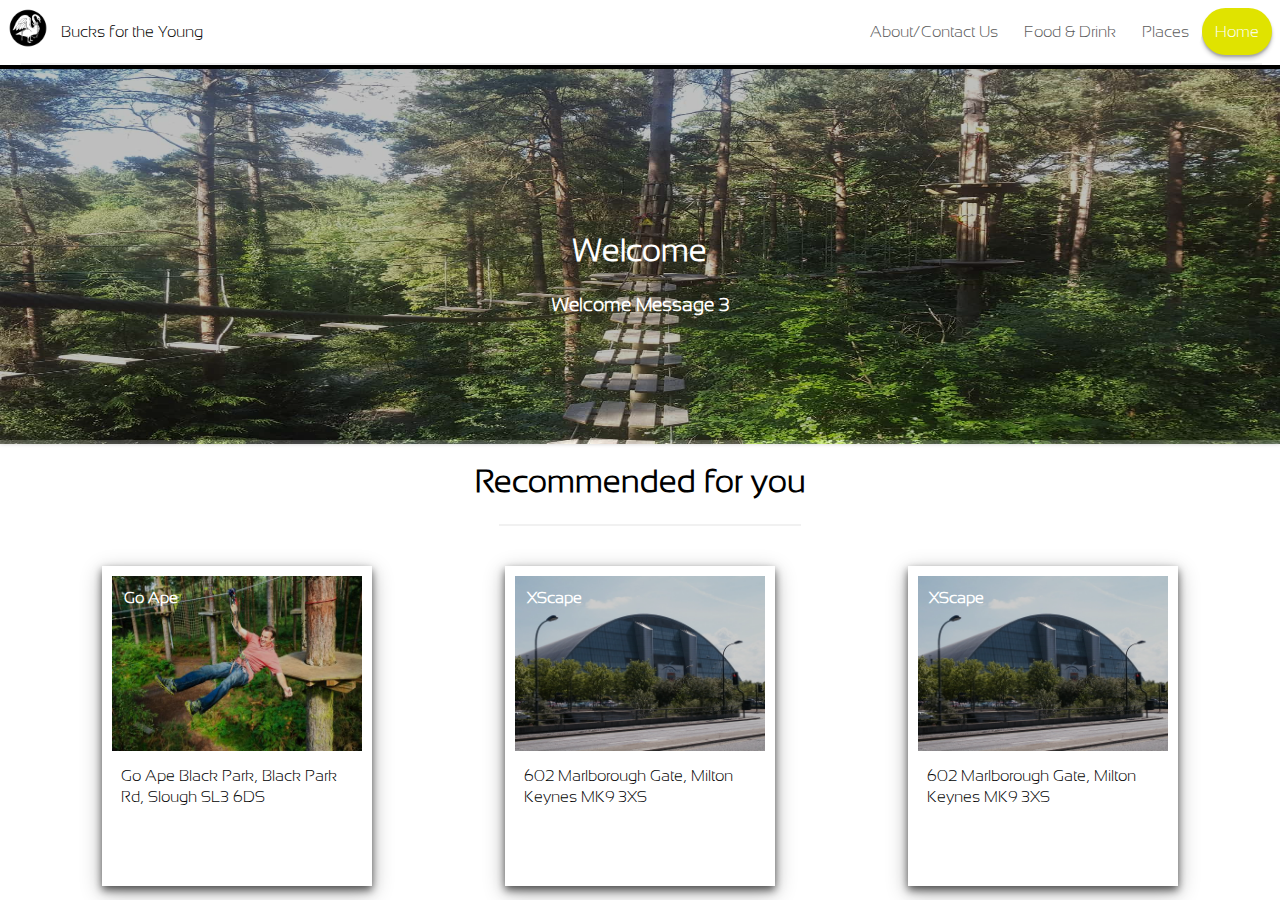
==== index.html @ cd0ecd58 "Update to Website" ====
<!doctype html>
<html>
<head>
<meta charset="utf-8" name="viewport" content="width=device-width, initial-scale=1">
<title>Bucks for the Young - Home</title>
<link rel="stylesheet" href="https://use.fontawesome.com/releases/v5.6.3/css/all.css" integrity="sha384-UHRtZLI+pbxtHCWp1t77Bi1L4ZtiqrqD80Kn4Z8NTSRyMA2Fd33n5dQ8lWUE00s/" crossorigin="anonymous"> <!--Font Awesome-->
<style>
/*Fonts*/
@font-face {
	font-family: SansationFont;
	src: url(Fonts/SansationLight.woff);
}
* {
	font-family: SansationFont;
}

/*Overlay*/
#overlay { /* Credit for Overlay: https://www.w3schools.com/howto/howto_css_overlay.asp */
	position: fixed;
	display: none;
	width: 100%;
	height: 100%;
	top: 0; 
	left: 0;
	right: 0;
	bottom: 0;
	background-color: rgba(0,0,0);
	z-index: 2; /* Specify a stack order in case you're using a different order for other elements */
}
#overlay-text{
	position: absolute;
	top: 50%;
	left: 50%;
	font-size: 50px;
	color: white;
	transform: translate(-50%,-50%);
	-ms-transform: translate(-50%,-50%);
}

/*Global Elements*/
#r-colour {
}
.stretch {
	margin: -8px;
}
hr.line {
	display: block;
    border: 1px solid #f1f1f1;
    margin-bottom: 4px;
	margin-right: 10px;
	margin-left: 10px;
}
.centered {
	position: relative;
	left: 50%;
	transform: translate(-50%);
}

/*Navigation Bar*/
.active {
	float: right;
	display: block;
	box-shadow: 0 4px 4px 0 rgba(0, 0, 0, 0.2), 0 2px 2px 0 rgba(0, 0, 0, 0.19);
	transition: 0s;
	color: white;
	text-decoration: none;
    padding: 13px;
	border-radius: 500px;
}
li.nav {
	display: block;
	float: right;
}
a.nav {
	float: right;
	display: block;
	color: #5B5B5B;
	text-decoration: none;
    padding: 13px;
	border-radius: 500px;
	background-color: white;
	transition: 0.2s;
}
li a.nav:hover {
	background-color: #EFEFEF;
	color: black;
	box-shadow: 0 4px 4px 0 rgba(0, 0, 0, 0.2), 0 2px 2px 0 rgba(0, 0, 0, 0.19);
}
a.account {
	float: right;
	text-decoration: none;
	padding: 13px;
	color: #5B5B5B;
}

/*Big Image*/
.container {
	position: relative;
	text-align: center;
}

/*Boxes for Locations*/
div.location {
	box-shadow: 0 4px 8px 0 rgba(0, 0, 0, 0.6), 0 6px 20px 0 rgba(0, 0, 0, 0.3);
	text-align: left;
	padding: 10px;
	width: 250px;
	height: 300px;
	transition: 0.15s;
}
div.location:hover {
	box-shadow: 0 4px 14px 0 rgba(0, 0, 0, 0.85), 0 6px 25px 0 rgba(0, 0, 0, 0.3);
}
img.
</style>
</head>

<body onload="return ran_col()">
<script type="text/javascript">
            function ran_col() {
                var color = '#';
                var letters = ['ff598f','fd8a5e','e0e300','01dddd'];
                color += letters[Math.floor(Math.random() * letters.length)];
                document.getElementById('r-colour').style.background = color;
            }
</script>

<!--Navigation Bar-->
<div><img src="Assets/Logo.png" style="height: 40px; float: left"><a style="padding: 13px; float: left">Bucks for the Young</a><a href="/"/></div>
<div style="height: 65px">
	<li class="nav"><a class="active" href="/" id="r-colour">Home</a></li>
	<li class="nav"><a class="nav" href="/Places/">Places</a></li>
	<li class="nav"><a class="nav" href="/Food+Drink/">Food & Drink</a></li>
	<li class="nav"><a class="nav" href="/About+Contact-Us/">About/Contact Us</a></li>
	<hr class="line" style="float: right; width: 98%">
</div>

<!--Big Image-->
<div class="container stretch" style="padding-bottom: 40px; height: 375px">
	<div style="background-color: black; width: 100%; height: 375px; box-shadow: 0 4px 4px 0 rgba(0, 0, 0, 0.2), 0 2px 2px 0 rgba(0, 0, 0, 0.19)"/>
	<img src="Assets/Go Ape/1.jpg" style="width: 100%; height: 375px; opacity: .75">
	<div class="centered" style="position: absolute; color: white; top: 50%; transform: translate(-50%,-50%)">
		<h1>Welcome</h1>
		<div id="quote"></div>
	  <script> //Script Credit: https://stackoverflow.com/a/17632657
    (function() {
      var quotes = [
        {
          text: "Welcome Message 1",
		  img: "",
        },
        {
          text: "Welcome Message 2",
		  img: "",
        },
		{
          text: "Welcome Message 3",
		  img: "",
        },
		{
          text: "Welcome Message 4",
		  img: "",
        },
		{
          text: "Welcome Message 5",
		  img: "",
        }
      ];
      var quote = quotes[Math.floor(Math.random() * quotes.length)];
      document.getElementById("quote").innerHTML =
        '<h3>' + quote.text + '</h3>';
    })();
  </script>
	</div>
</div>

<!--Locations To Visit-->
<div>
	<h1 style="text-align: center">Recommended for you</h1>
	<hr class="line" style="margin-bottom: 40px; width: 300px; position: relative; left: 50%; transform: translate(-50%);">
	
	<!--Boxes-->
	
	<li class="nav"><div id="suggested1" class="location" style="position: absolute; left: 8%">
		<script> //Script Credit: https://stackoverflow.com/a/17632657
    (function() {
      var suggested1 = [
        {
		  name: "Aqua Parcs",
		  img: "Aqua Parcs/1.jpg",
          location: "V10 Brickhill St, Milton Keynes MK15 9HQ",
		  page: "Places/Aqua Parcs",
        },
        {
		  name: "Eden Center",
          img: "Eden Center/1.jpg",
          location: "Oxford Rd, High Wycombe HP11 2DQ",
		  page: "Places/Eden Center",
        },
		{
		  name: "Go Ape",
          img: "Go Ape/3.jpg",
          location: "Go Ape Black Park, Black Park Rd, Slough SL3 6DS",
		  page: "Places/Go Ape",
        },
		{
		  name: "Rush",
          img: "Rush/1.jpg",
          location: "Lexmark House, Cressex Business Park, Coronation Rd, High Wycombe HP12 3TZ",
		  page: "Places/Rush",
        },
		{
		  name: "XScape",
          img: "XScape/1.jpg",
          location: "602 Marlborough Gate, Milton Keynes MK9 3XS",
		  page: "Places/XScape",
        }
      ];
      var suggested1 = suggested1[Math.floor(Math.random() * suggested1.length)];
      document.getElementById("suggested1").innerHTML =
		'<div style="width: 250px; height: 175px; background-color: black"/>' +  //Black box behined image to darken it
		'<img src="Assets/' + suggested1.img + '" alt="Place" style="width: 250px; height: 175px; opacity: .8">' +  //Image Shown
		'<h4 style="position: absolute; top: 0%; left: 8%; color: white">' + suggested1.name + '</h4>' +  //Name of place
		'<div style="padding: 9px">' +  //Open DIV for Information underneath
		'<i class="fas fa-map-marker-alt"></i> <a>' + suggested1.location + '</a>' +  //Location
		'</div>' +  //Close DIV
		'<a href="' + suggested1.page + '" style="position: absolute; top: 0%; left: 0%; display: block; height: 100%; width: 100%"></a>';  //Make it Clickable
    })();
		</script>
	</div></li>
	
	
	<li class="nav"><div class="location" id="suggested2" style="position: absolute; left: 50%; transform: translate(-50%)">
		<script> //Script Credit: https://stackoverflow.com/a/17632657
    (function() {
      var suggested2 = [
        {
		  name: "Aqua Parcs",
		  img: "Aqua Parcs/1.jpg",
          location: "V10 Brickhill St, Milton Keynes MK15 9HQ",
		  page: "Places/Aqua Parcs",
        },
        {
		  name: "Eden Center",
          img: "Eden Center/1.jpg",
          location: "Oxford Rd, High Wycombe HP11 2DQ",
		  page: "Places/Eden Center",
        },
		{
		  name: "Go Ape",
          img: "Go Ape/3.jpg",
          location: "Go Ape Black Park, Black Park Rd, Slough SL3 6DS",
		  page: "Places/Go Ape",
        },
		{
		  name: "Rush",
          img: "Rush/1.jpg",
          location: "Lexmark House, Cressex Business Park, Coronation Rd, High Wycombe HP12 3TZ",
		  page: "Places/Rush",
        },
		{
		  name: "XScape",
          img: "XScape/1.jpg",
          location: "602 Marlborough Gate, Milton Keynes MK9 3XS",
		  page: "Places/XScape",
        }
      ];
      var suggested2 = suggested2[Math.floor(Math.random() * suggested2.length)];
      document.getElementById("suggested2").innerHTML =
		'<div style="width: 250px; height: 175px; background-color: black"/>' +  //Black box behined image to darken it
		'<img src="Assets/' + suggested2.img + '" alt="Place" style="width: 250px; height: 175px; opacity: .8">' +  //Image Shown
		'<h4 style="position: absolute; top: 0%; left: 8%; color: white">' + suggested2.name + '</h4>' +  //Name of place
		'<div style="padding: 9px">' +  //Open DIV for Information underneath
		'<i class="fas fa-map-marker-alt"></i> <a>' + suggested2.location + '</a>' +  //Location
		'</div>' +  //Close DIV
		'<a href="' + suggested2.page + '" style="position: absolute; top: 0%; left: 0%; display: block; height: 100%; width: 100%"></a>';  //Make it Clickable
    })();
		</script>
	</div></li>
	
	
	<li class="nav"><div id="suggested3" class="location" style="position: absolute; right: 8%">
		<script> //Script Credit: https://stackoverflow.com/a/17632657
    (function() {
      var suggested3 = [
        {
		  name: "Aqua Parcs",
		  img: "Aqua Parcs/1.jpg",
          location: "V10 Brickhill St, Milton Keynes MK15 9HQ",
		  page: "Places/Aqua Parcs",
        },
        {
		  name: "Eden Center",
          img: "Eden Center/1.jpg",
          location: "Oxford Rd, High Wycombe HP11 2DQ",
		  page: "Places/Eden Center",
        },
		{
		  name: "Go Ape",
          img: "Go Ape/3.jpg",
          location: "Go Ape Black Park, Black Park Rd, Slough SL3 6DS",
		  page: "Places/Go Ape",
        },
		{
		  name: "Rush",
          img: "Rush/1.jpg",
          location: "Lexmark House, Cressex Business Park, Coronation Rd, High Wycombe HP12 3TZ",
		  page: "Places/Rush",
        },
		{
		  name: "XScape",
          img: "XScape/1.jpg",
          location: "602 Marlborough Gate, Milton Keynes MK9 3XS",
		  page: "Places/XScape",
        }
      ];
      var suggested3 = suggested3[Math.floor(Math.random() * suggested3.length)];
      document.getElementById("suggested3").innerHTML =
		'<div style="width: 250px; height: 175px; background-color: black"/>' +  //Black box behined image to darken it
		'<img src="Assets/' + suggested3.img + '" alt="Place" style="width: 250px; height: 175px; opacity: .8">' +  //Image Shown
		'<h4 style="position: absolute; top: 0%; left: 8%; color: white">' + suggested3.name + '</h4>' +  //Name of place
		'<div style="padding: 9px">' +  //Open DIV for Information underneath
		'<i class="fas fa-map-marker-alt"></i> <a>' + suggested3.location + '</a>' +  //Location
		'</div>' +  //Close DIV
		'<a href="' + suggested3.page + '" style="position: absolute; top: 0%; left: 0%; display: block; height: 100%; width: 100%"></a>';  //Make it Clickable
    })();
		</script>
	</div></li>
</div>
</body>
</html>
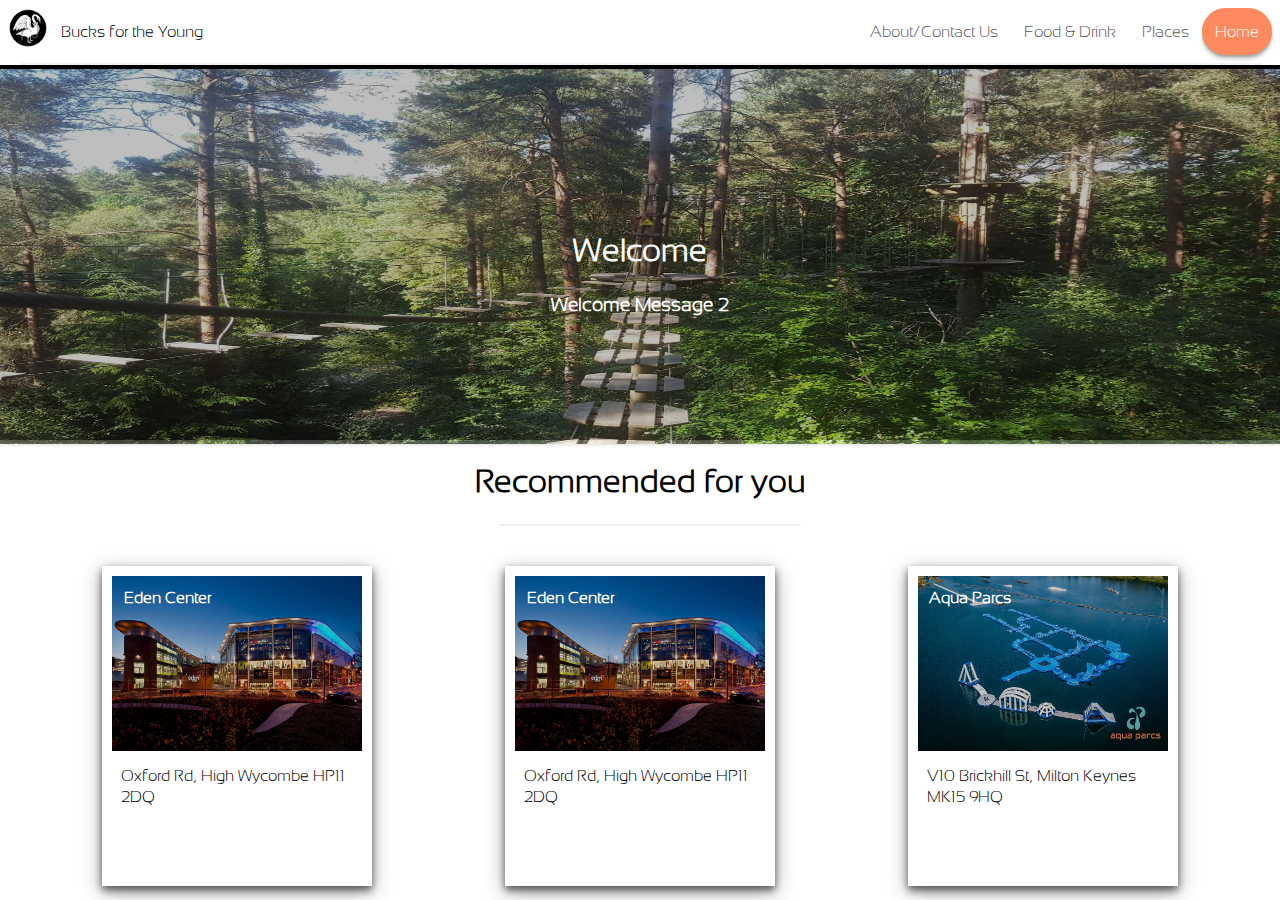
==== commit 7055dce8: "Update" ====
--- a/index.html
+++ b/index.html
@@ -115,13 +115,16 @@
 </style>
 </head>
 
-<body onload="return ran_col()">
+<body onload="return random_colour()">
 <script type="text/javascript">
-            function ran_col() {
+            function random_colour() {
                 var color = '#';
                 var letters = ['ff598f','fd8a5e','e0e300','01dddd'];
                 color += letters[Math.floor(Math.random() * letters.length)];
                 document.getElementById('r-colour').style.background = color;
+				document.getElementById('r-colour2').style.color = color;
+				document.getElementById('r-colour3').style.color = color;
+				document.getElementById('r-colour4').style.color = color;
             }
 </script>
 
@@ -222,7 +225,7 @@
 		'<img src="Assets/' + suggested1.img + '" alt="Place" style="width: 250px; height: 175px; opacity: .8">' +  //Image Shown
 		'<h4 style="position: absolute; top: 0%; left: 8%; color: white">' + suggested1.name + '</h4>' +  //Name of place
 		'<div style="padding: 9px">' +  //Open DIV for Information underneath
-		'<i class="fas fa-map-marker-alt"></i> <a>' + suggested1.location + '</a>' +  //Location
+		'<i class="fas fa-map-marker-alt" id="r-colour2"></i> <a>' + suggested1.location + '</a>' +  //Location
 		'</div>' +  //Close DIV
 		'<a href="' + suggested1.page + '" style="position: absolute; top: 0%; left: 0%; display: block; height: 100%; width: 100%"></a>';  //Make it Clickable
     })();
@@ -271,7 +274,7 @@
 		'<img src="Assets/' + suggested2.img + '" alt="Place" style="width: 250px; height: 175px; opacity: .8">' +  //Image Shown
 		'<h4 style="position: absolute; top: 0%; left: 8%; color: white">' + suggested2.name + '</h4>' +  //Name of place
 		'<div style="padding: 9px">' +  //Open DIV for Information underneath
-		'<i class="fas fa-map-marker-alt"></i> <a>' + suggested2.location + '</a>' +  //Location
+		'<i class="fas fa-map-marker-alt" id="r-colour3"></i> <a>' + suggested2.location + '</a>' +  //Location
 		'</div>' +  //Close DIV
 		'<a href="' + suggested2.page + '" style="position: absolute; top: 0%; left: 0%; display: block; height: 100%; width: 100%"></a>';  //Make it Clickable
     })();
@@ -320,7 +323,7 @@
 		'<img src="Assets/' + suggested3.img + '" alt="Place" style="width: 250px; height: 175px; opacity: .8">' +  //Image Shown
 		'<h4 style="position: absolute; top: 0%; left: 8%; color: white">' + suggested3.name + '</h4>' +  //Name of place
 		'<div style="padding: 9px">' +  //Open DIV for Information underneath
-		'<i class="fas fa-map-marker-alt"></i> <a>' + suggested3.location + '</a>' +  //Location
+		'<i class="fas fa-map-marker-alt" id="r-colour4"></i> <a>' + suggested3.location + '</a>' +  //Location
 		'</div>' +  //Close DIV
 		'<a href="' + suggested3.page + '" style="position: absolute; top: 0%; left: 0%; display: block; height: 100%; width: 100%"></a>';  //Make it Clickable
     })();
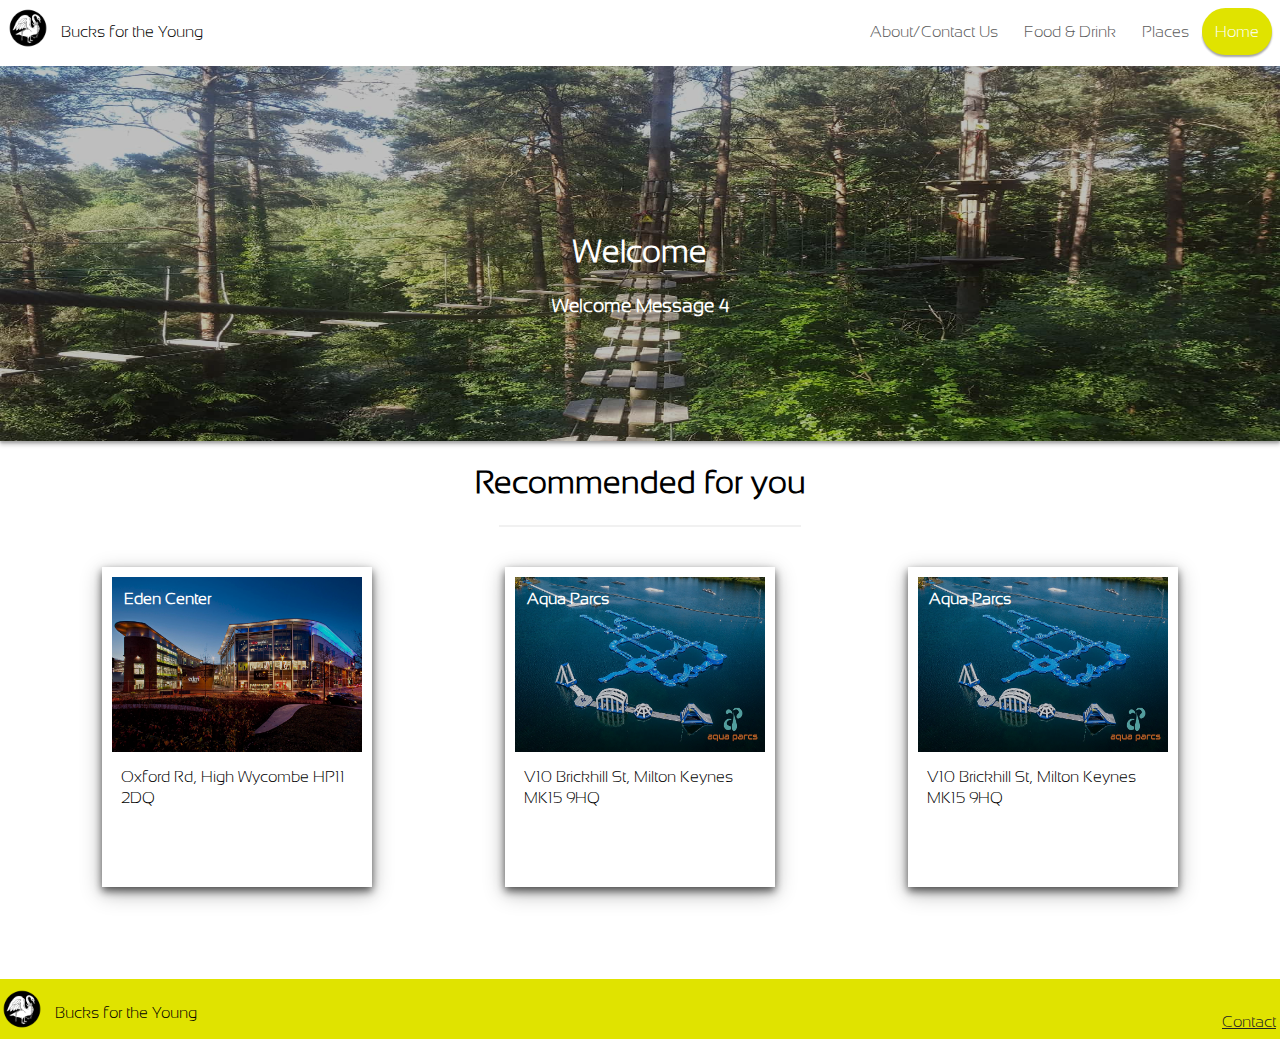
==== commit 9c3371b5: "Add files via upload" ====
--- a/index.html
+++ b/index.html
@@ -4,176 +4,29 @@
 <meta charset="utf-8" name="viewport" content="width=device-width, initial-scale=1">
 <title>Bucks for the Young - Home</title>
 <link rel="stylesheet" href="https://use.fontawesome.com/releases/v5.6.3/css/all.css" integrity="sha384-UHRtZLI+pbxtHCWp1t77Bi1L4ZtiqrqD80Kn4Z8NTSRyMA2Fd33n5dQ8lWUE00s/" crossorigin="anonymous"> <!--Font Awesome-->
-<style>
-/*Fonts*/
-@font-face {
-	font-family: SansationFont;
-	src: url(Fonts/SansationLight.woff);
-}
-* {
-	font-family: SansationFont;
-}
-
-/*Overlay*/
-#overlay { /* Credit for Overlay: https://www.w3schools.com/howto/howto_css_overlay.asp */
-	position: fixed;
-	display: none;
-	width: 100%;
-	height: 100%;
-	top: 0; 
-	left: 0;
-	right: 0;
-	bottom: 0;
-	background-color: rgba(0,0,0);
-	z-index: 2; /* Specify a stack order in case you're using a different order for other elements */
-}
-#overlay-text{
-	position: absolute;
-	top: 50%;
-	left: 50%;
-	font-size: 50px;
-	color: white;
-	transform: translate(-50%,-50%);
-	-ms-transform: translate(-50%,-50%);
-}
-
-/*Global Elements*/
-#r-colour {
-}
-.stretch {
-	margin: -8px;
-}
-hr.line {
-	display: block;
-    border: 1px solid #f1f1f1;
-    margin-bottom: 4px;
-	margin-right: 10px;
-	margin-left: 10px;
-}
-.centered {
-	position: relative;
-	left: 50%;
-	transform: translate(-50%);
-}
-
-/*Navigation Bar*/
-.active {
-	float: right;
-	display: block;
-	box-shadow: 0 4px 4px 0 rgba(0, 0, 0, 0.2), 0 2px 2px 0 rgba(0, 0, 0, 0.19);
-	transition: 0s;
-	color: white;
-	text-decoration: none;
-    padding: 13px;
-	border-radius: 500px;
-}
-li.nav {
-	display: block;
-	float: right;
-}
-a.nav {
-	float: right;
-	display: block;
-	color: #5B5B5B;
-	text-decoration: none;
-    padding: 13px;
-	border-radius: 500px;
-	background-color: white;
-	transition: 0.2s;
-}
-li a.nav:hover {
-	background-color: #EFEFEF;
-	color: black;
-	box-shadow: 0 4px 4px 0 rgba(0, 0, 0, 0.2), 0 2px 2px 0 rgba(0, 0, 0, 0.19);
-}
-a.account {
-	float: right;
-	text-decoration: none;
-	padding: 13px;
-	color: #5B5B5B;
-}
-
-/*Big Image*/
-.container {
-	position: relative;
-	text-align: center;
-}
-
-/*Boxes for Locations*/
-div.location {
-	box-shadow: 0 4px 8px 0 rgba(0, 0, 0, 0.6), 0 6px 20px 0 rgba(0, 0, 0, 0.3);
-	text-align: left;
-	padding: 10px;
-	width: 250px;
-	height: 300px;
-	transition: 0.15s;
-}
-div.location:hover {
-	box-shadow: 0 4px 14px 0 rgba(0, 0, 0, 0.85), 0 6px 25px 0 rgba(0, 0, 0, 0.3);
-}
-img.
-</style>
+<link rel="stylesheet" type="text/css" href="/styles.css">
 </head>
 
 <body onload="return random_colour()">
-<script type="text/javascript">
-            function random_colour() {
-                var color = '#';
-                var letters = ['ff598f','fd8a5e','e0e300','01dddd'];
-                color += letters[Math.floor(Math.random() * letters.length)];
-                document.getElementById('r-colour').style.background = color;
-				document.getElementById('r-colour2').style.color = color;
-				document.getElementById('r-colour3').style.color = color;
-				document.getElementById('r-colour4').style.color = color;
-            }
-</script>
+<script type="text/javascript" src="/r-colour.js"></script>
 
 <!--Navigation Bar-->
+<div class="stretch nav">
 <div><img src="Assets/Logo.png" style="height: 40px; float: left"><a style="padding: 13px; float: left">Bucks for the Young</a><a href="/"/></div>
-<div style="height: 65px">
 	<li class="nav"><a class="active" href="/" id="r-colour">Home</a></li>
 	<li class="nav"><a class="nav" href="/Places/">Places</a></li>
 	<li class="nav"><a class="nav" href="/Food+Drink/">Food & Drink</a></li>
 	<li class="nav"><a class="nav" href="/About+Contact-Us/">About/Contact Us</a></li>
-	<hr class="line" style="float: right; width: 98%">
 </div>
 
 <!--Big Image-->
 <div class="container stretch" style="padding-bottom: 40px; height: 375px">
-	<div style="background-color: black; width: 100%; height: 375px; box-shadow: 0 4px 4px 0 rgba(0, 0, 0, 0.2), 0 2px 2px 0 rgba(0, 0, 0, 0.19)"/>
+	<div style="background-color: black; width: 100%; height: 375px; box-shadow: 0 4px 4px 0 rgba(0, 0, 0, 0.2), 0 2px 2px 0 rgba(0, 0, 0, 0.2); box-shadow: 0 4px 4px 0 rgba(0, 0, 0, 0.2), 0 2px 2px 0 rgba(0, 0, 0, 0.2)"/>
 	<img src="Assets/Go Ape/1.jpg" style="width: 100%; height: 375px; opacity: .75">
 	<div class="centered" style="position: absolute; color: white; top: 50%; transform: translate(-50%,-50%)">
 		<h1>Welcome</h1>
 		<div id="quote"></div>
-	  <script> //Script Credit: https://stackoverflow.com/a/17632657
-    (function() {
-      var quotes = [
-        {
-          text: "Welcome Message 1",
-		  img: "",
-        },
-        {
-          text: "Welcome Message 2",
-		  img: "",
-        },
-		{
-          text: "Welcome Message 3",
-		  img: "",
-        },
-		{
-          text: "Welcome Message 4",
-		  img: "",
-        },
-		{
-          text: "Welcome Message 5",
-		  img: "",
-        }
-      ];
-      var quote = quotes[Math.floor(Math.random() * quotes.length)];
-      document.getElementById("quote").innerHTML =
-        '<h3>' + quote.text + '</h3>';
-    })();
-  </script>
+	  <script src="/welcome.js"></script>
 	</div>
 </div>
 
@@ -183,152 +36,24 @@
 	<hr class="line" style="margin-bottom: 40px; width: 300px; position: relative; left: 50%; transform: translate(-50%);">
 	
 	<!--Boxes-->
-	
 	<li class="nav"><div id="suggested1" class="location" style="position: absolute; left: 8%">
-		<script> //Script Credit: https://stackoverflow.com/a/17632657
-    (function() {
-      var suggested1 = [
-        {
-		  name: "Aqua Parcs",
-		  img: "Aqua Parcs/1.jpg",
-          location: "V10 Brickhill St, Milton Keynes MK15 9HQ",
-		  page: "Places/Aqua Parcs",
-        },
-        {
-		  name: "Eden Center",
-          img: "Eden Center/1.jpg",
-          location: "Oxford Rd, High Wycombe HP11 2DQ",
-		  page: "Places/Eden Center",
-        },
-		{
-		  name: "Go Ape",
-          img: "Go Ape/3.jpg",
-          location: "Go Ape Black Park, Black Park Rd, Slough SL3 6DS",
-		  page: "Places/Go Ape",
-        },
-		{
-		  name: "Rush",
-          img: "Rush/1.jpg",
-          location: "Lexmark House, Cressex Business Park, Coronation Rd, High Wycombe HP12 3TZ",
-		  page: "Places/Rush",
-        },
-		{
-		  name: "XScape",
-          img: "XScape/1.jpg",
-          location: "602 Marlborough Gate, Milton Keynes MK9 3XS",
-		  page: "Places/XScape",
-        }
-      ];
-      var suggested1 = suggested1[Math.floor(Math.random() * suggested1.length)];
-      document.getElementById("suggested1").innerHTML =
-		'<div style="width: 250px; height: 175px; background-color: black"/>' +  //Black box behined image to darken it
-		'<img src="Assets/' + suggested1.img + '" alt="Place" style="width: 250px; height: 175px; opacity: .8">' +  //Image Shown
-		'<h4 style="position: absolute; top: 0%; left: 8%; color: white">' + suggested1.name + '</h4>' +  //Name of place
-		'<div style="padding: 9px">' +  //Open DIV for Information underneath
-		'<i class="fas fa-map-marker-alt" id="r-colour2"></i> <a>' + suggested1.location + '</a>' +  //Location
-		'</div>' +  //Close DIV
-		'<a href="' + suggested1.page + '" style="position: absolute; top: 0%; left: 0%; display: block; height: 100%; width: 100%"></a>';  //Make it Clickable
-    })();
-		</script>
+		<script src="/suggested1.js"></script>
 	</div></li>
 	
 	
 	<li class="nav"><div class="location" id="suggested2" style="position: absolute; left: 50%; transform: translate(-50%)">
-		<script> //Script Credit: https://stackoverflow.com/a/17632657
-    (function() {
-      var suggested2 = [
-        {
-		  name: "Aqua Parcs",
-		  img: "Aqua Parcs/1.jpg",
-          location: "V10 Brickhill St, Milton Keynes MK15 9HQ",
-		  page: "Places/Aqua Parcs",
-        },
-        {
-		  name: "Eden Center",
-          img: "Eden Center/1.jpg",
-          location: "Oxford Rd, High Wycombe HP11 2DQ",
-		  page: "Places/Eden Center",
-        },
-		{
-		  name: "Go Ape",
-          img: "Go Ape/3.jpg",
-          location: "Go Ape Black Park, Black Park Rd, Slough SL3 6DS",
-		  page: "Places/Go Ape",
-        },
-		{
-		  name: "Rush",
-          img: "Rush/1.jpg",
-          location: "Lexmark House, Cressex Business Park, Coronation Rd, High Wycombe HP12 3TZ",
-		  page: "Places/Rush",
-        },
-		{
-		  name: "XScape",
-          img: "XScape/1.jpg",
-          location: "602 Marlborough Gate, Milton Keynes MK9 3XS",
-		  page: "Places/XScape",
-        }
-      ];
-      var suggested2 = suggested2[Math.floor(Math.random() * suggested2.length)];
-      document.getElementById("suggested2").innerHTML =
-		'<div style="width: 250px; height: 175px; background-color: black"/>' +  //Black box behined image to darken it
-		'<img src="Assets/' + suggested2.img + '" alt="Place" style="width: 250px; height: 175px; opacity: .8">' +  //Image Shown
-		'<h4 style="position: absolute; top: 0%; left: 8%; color: white">' + suggested2.name + '</h4>' +  //Name of place
-		'<div style="padding: 9px">' +  //Open DIV for Information underneath
-		'<i class="fas fa-map-marker-alt" id="r-colour3"></i> <a>' + suggested2.location + '</a>' +  //Location
-		'</div>' +  //Close DIV
-		'<a href="' + suggested2.page + '" style="position: absolute; top: 0%; left: 0%; display: block; height: 100%; width: 100%"></a>';  //Make it Clickable
-    })();
-		</script>
+		<script src="/suggested2.js"></script>
 	</div></li>
 	
 	
 	<li class="nav"><div id="suggested3" class="location" style="position: absolute; right: 8%">
-		<script> //Script Credit: https://stackoverflow.com/a/17632657
-    (function() {
-      var suggested3 = [
-        {
-		  name: "Aqua Parcs",
-		  img: "Aqua Parcs/1.jpg",
-          location: "V10 Brickhill St, Milton Keynes MK15 9HQ",
-		  page: "Places/Aqua Parcs",
-        },
-        {
-		  name: "Eden Center",
-          img: "Eden Center/1.jpg",
-          location: "Oxford Rd, High Wycombe HP11 2DQ",
-		  page: "Places/Eden Center",
-        },
-		{
-		  name: "Go Ape",
-          img: "Go Ape/3.jpg",
-          location: "Go Ape Black Park, Black Park Rd, Slough SL3 6DS",
-		  page: "Places/Go Ape",
-        },
-		{
-		  name: "Rush",
-          img: "Rush/1.jpg",
-          location: "Lexmark House, Cressex Business Park, Coronation Rd, High Wycombe HP12 3TZ",
-		  page: "Places/Rush",
-        },
-		{
-		  name: "XScape",
-          img: "XScape/1.jpg",
-          location: "602 Marlborough Gate, Milton Keynes MK9 3XS",
-		  page: "Places/XScape",
-        }
-      ];
-      var suggested3 = suggested3[Math.floor(Math.random() * suggested3.length)];
-      document.getElementById("suggested3").innerHTML =
-		'<div style="width: 250px; height: 175px; background-color: black"/>' +  //Black box behined image to darken it
-		'<img src="Assets/' + suggested3.img + '" alt="Place" style="width: 250px; height: 175px; opacity: .8">' +  //Image Shown
-		'<h4 style="position: absolute; top: 0%; left: 8%; color: white">' + suggested3.name + '</h4>' +  //Name of place
-		'<div style="padding: 9px">' +  //Open DIV for Information underneath
-		'<i class="fas fa-map-marker-alt" id="r-colour4"></i> <a>' + suggested3.location + '</a>' +  //Location
-		'</div>' +  //Close DIV
-		'<a href="' + suggested3.page + '" style="position: absolute; top: 0%; left: 0%; display: block; height: 100%; width: 100%"></a>';  //Make it Clickable
-    })();
-		</script>
+		<script src="/suggested3.js"></script>
 	</div></li>
 </div>
+
+<div class="stretch footer" id="r-colour1">
+	<div style="padding: 10px"><img src="Assets/Logo.png" style="height: 40px; float: left"><a style="padding: 13px; float: left">Bucks for the Young</a><a href="/"/></div>
+	<a href="AboutUs/" style="float: right; color: #232323; padding: 12px">Contact</a>
+</div>
 </body>
-</html>
+</html>--- a/styles.css
+++ b/styles.css
@@ -0,0 +1,94 @@
+/*Fonts*/
+@font-face {
+	font-family: SansationFont;
+	src: url(/Fonts/SansationLight.woff);
+}
+* {
+	font-family: SansationFont;
+}
+
+/*Global Elements*/
+#r-colour {
+}
+.stretch {
+	margin: -8px;
+}
+hr.line {
+	display: block;
+    border: 1px solid #f1f1f1;
+    margin-bottom: 4px;
+	margin-right: 10px;
+	margin-left: 10px;
+}
+.centered {
+	position: relative;
+	left: 50%;
+	transform: translate(-50%);
+}
+.footer {
+	margin-top: 10px;
+	position: relative;
+	top: 110%;
+	height: 60px;
+}
+
+/*Navigation Bar*/
+.active {
+	float: right;
+	display: block;
+	box-shadow: 0 2px 2px 0 rgba(0, 0, 0, 0.2), 0 2px 2px 0 rgba(0, 0, 0, 0.19);
+	transition: 0s;
+	color: white;
+	text-decoration: none;
+    padding: 13px;
+	border-radius: 500px;
+}
+li.nav {
+	display: block;
+	float: right;
+}
+a.nav {
+	float: right;
+	display: block;
+	color: #5B5B5B;
+	text-decoration: none;
+    padding: 13px;
+	border-radius: 500px;
+	background-color: white;
+	transition: 0.2s;
+}
+li a.nav:hover {
+	background-color: #EFEFEF;
+	color: black;
+
+}
+a.account {
+	float: right;
+	text-decoration: none;
+	padding: 13px;
+	color: #5B5B5B;
+}
+div.nav {
+	height: 50px;
+	padding: 8px;
+	margin-bottom: 8px
+}
+
+/*Big Image*/
+.container {
+	position: relative;
+	text-align: center;
+}
+
+/*Boxes for Locations*/
+div.location {
+	box-shadow: 0 4px 8px 0 rgba(0, 0, 0, 0.6), 0 6px 20px 0 rgba(0, 0, 0, 0.3);
+	text-align: left;
+	padding: 10px;
+	width: 250px;
+	height: 300px;
+	transition: 0.15s;
+}
+div.location:hover {
+	box-shadow: 0 4px 14px 0 rgba(0, 0, 0, 0.85), 0 6px 25px 0 rgba(0, 0, 0, 0.3);
+}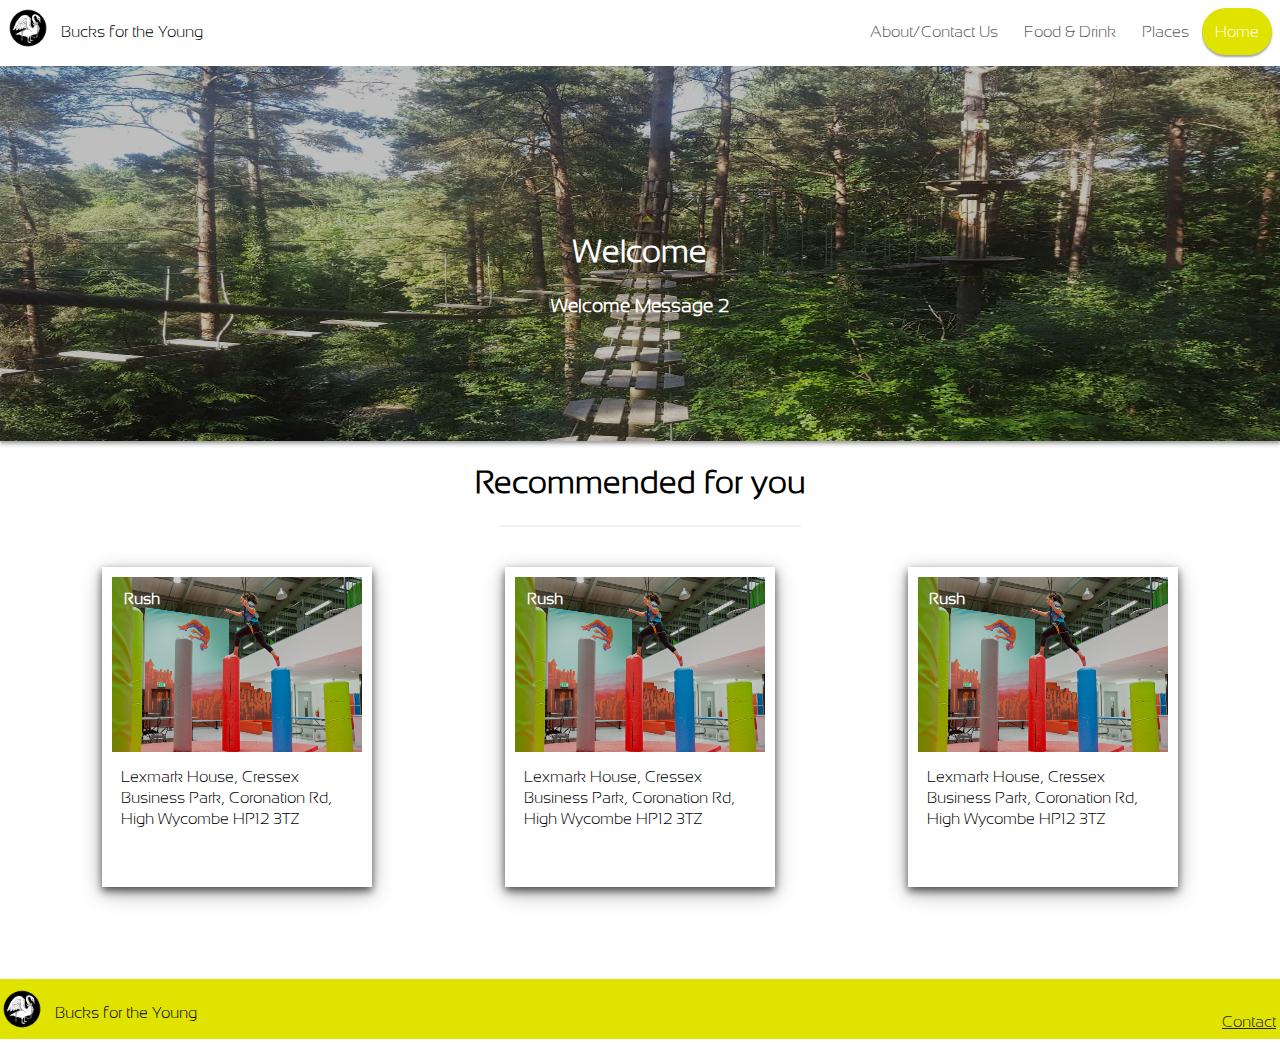
==== commit ff74e366: "Add files via upload" ====
--- a/index.html
+++ b/index.html
@@ -20,8 +20,8 @@
 </div>
 
 <!--Big Image-->
-<div class="container stretch" style="padding-bottom: 40px; height: 375px">
-	<div style="background-color: black; width: 100%; height: 375px; box-shadow: 0 4px 4px 0 rgba(0, 0, 0, 0.2), 0 2px 2px 0 rgba(0, 0, 0, 0.2); box-shadow: 0 4px 4px 0 rgba(0, 0, 0, 0.2), 0 2px 2px 0 rgba(0, 0, 0, 0.2)"/>
+<div class="container stretch" style="padding-bottom: 40px; height: 375px; z-index: 0">
+	<div style="background-color: black; width: 100%; height: 375px; box-shadow: 0 4px 4px 0 rgba(0, 0, 0, 0.2), 0 2px 2px 0 rgba(0, 0, 0, 0.2)"/>
 	<img src="Assets/Go Ape/1.jpg" style="width: 100%; height: 375px; opacity: .75">
 	<div class="centered" style="position: absolute; color: white; top: 50%; transform: translate(-50%,-50%)">
 		<h1>Welcome</h1>
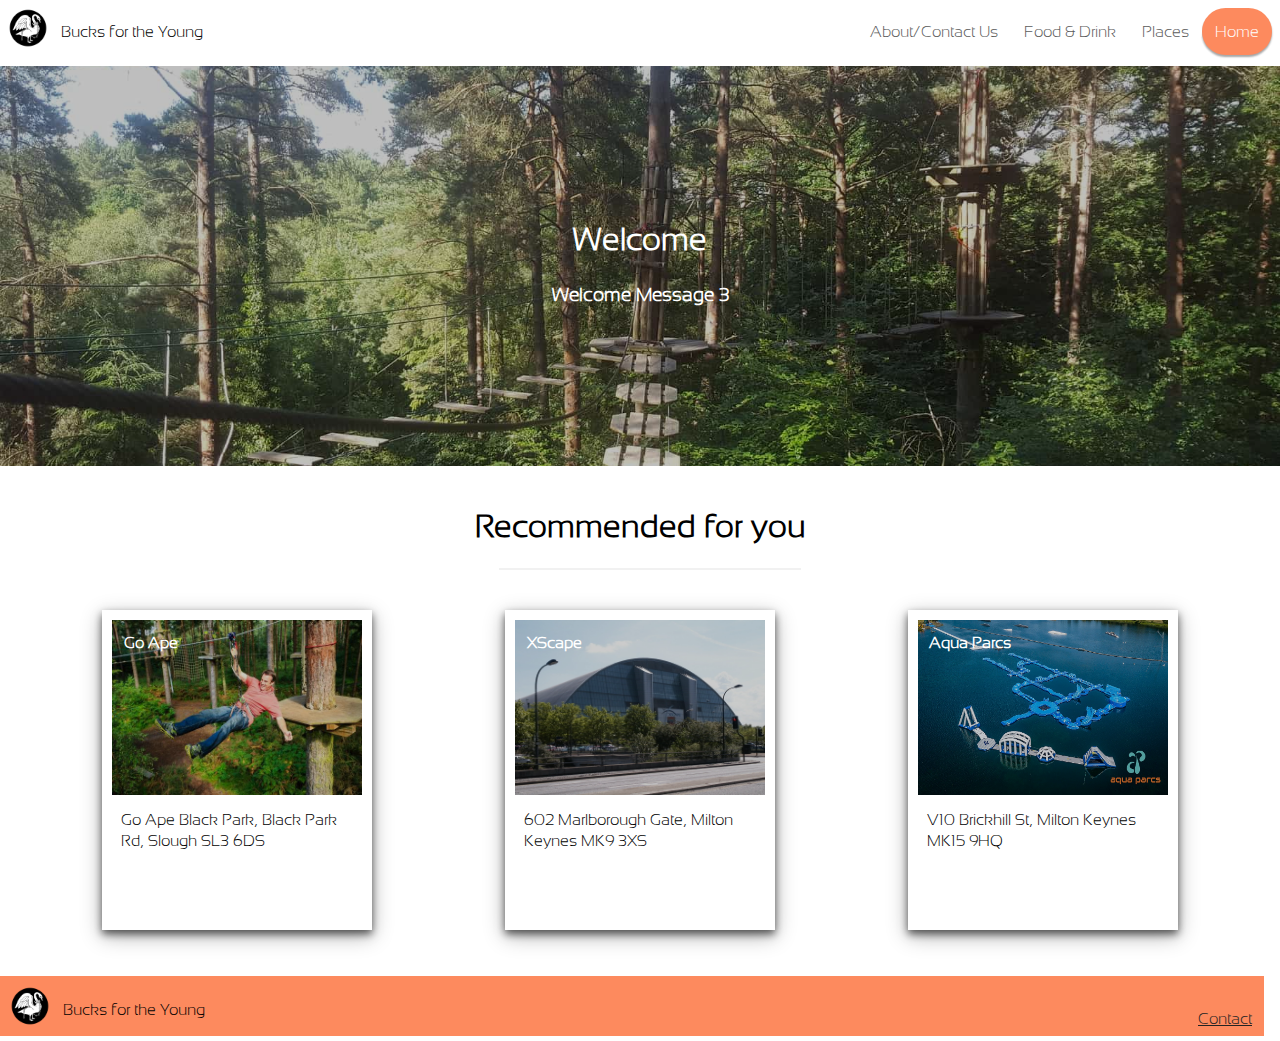
==== commit a35f212f: "Update 22/01/2019" ====
--- a/index.html
+++ b/index.html
@@ -12,7 +12,7 @@
 
 <!--Navigation Bar-->
 <div class="stretch nav">
-<div><img src="Assets/Logo.png" style="height: 40px; float: left"><a style="padding: 13px; float: left">Bucks for the Young</a><a href="/"/></div>
+<div><img src="Assets/Logo.png" style="height: 40px; float: left"><a style="padding: 13px; float: left">Bucks for the Young</a><a href="/"/><a href="/" style="width: 100%; height: 100%"></a></div>
 	<li class="nav"><a class="active" href="/" id="r-colour">Home</a></li>
 	<li class="nav"><a class="nav" href="/Places/">Places</a></li>
 	<li class="nav"><a class="nav" href="/Food+Drink/">Food & Drink</a></li>
@@ -20,10 +20,10 @@
 </div>
 
 <!--Big Image-->
-<div class="container stretch" style="padding-bottom: 40px; height: 375px; z-index: 0">
-	<div style="background-color: black; width: 100%; height: 375px; box-shadow: 0 4px 4px 0 rgba(0, 0, 0, 0.2), 0 2px 2px 0 rgba(0, 0, 0, 0.2)"/>
-	<img src="Assets/Go Ape/1.jpg" style="width: 100%; height: 375px; opacity: .75">
-	<div class="centered" style="position: absolute; color: white; top: 50%; transform: translate(-50%,-50%)">
+<div class="container stretch" style="overflow: hidden; margin-bottom: 40px; height: 400px; z-index: 0">
+	<div style="background-color: black; height: 400px; box-shadow: 0 4px 4px 0 rgba(0, 0, 0, 0.2), 0 2px 2px 0 rgba(0, 0, 0, 0.2)">
+	<img src="/Assets/Black Park/Go Ape/1.jpg" style="position: absolute; left: 0%; top: -30%; width: 100%; opacity: .75"></div>
+	<div class="centered" style="position: absolute; color: white; top: 49%; transform: translate(-50%,-50%)">
 		<h1>Welcome</h1>
 		<div id="quote"></div>
 	  <script src="/welcome.js"></script>
@@ -31,7 +31,7 @@
 </div>
 
 <!--Locations To Visit-->
-<div>
+<div style="height: 450px">
 	<h1 style="text-align: center">Recommended for you</h1>
 	<hr class="line" style="margin-bottom: 40px; width: 300px; position: relative; left: 50%; transform: translate(-50%);">
 	
@@ -51,9 +51,11 @@
 	</div></li>
 </div>
 
+
 <div class="stretch footer" id="r-colour1">
-	<div style="padding: 10px"><img src="Assets/Logo.png" style="height: 40px; float: left"><a style="padding: 13px; float: left">Bucks for the Young</a><a href="/"/></div>
-	<a href="AboutUs/" style="float: right; color: #232323; padding: 12px">Contact</a>
+	<div style="padding: 10px"><img src="/Assets/Logo.png" style="height: 40px; float: left"><a style="padding: 13px; float: left">Bucks for the Young</a><a href="/"/></div>
+	<a href="/AboutUs/" style="float: right; color: #232323; padding: 12px">Contact</a>
 </div>
+
 </body>
 </html>--- a/styles.css
+++ b/styles.css
@@ -26,10 +26,11 @@
 	transform: translate(-50%);
 }
 .footer {
-	margin-top: 10px;
 	position: relative;
-	top: 110%;
+	bottom: 0%;
 	height: 60px;
+	width: 100%;
+	margin-top: 20px
 }
 
 /*Navigation Bar*/
@@ -69,9 +70,12 @@
 	color: #5B5B5B;
 }
 div.nav {
+	z-index:99999;
+	background-color: white;
 	height: 50px;
 	padding: 8px;
-	margin-bottom: 8px
+	margin-bottom: 8px;
+	box-shadow: 0 4px 4px 0 rgba(0, 0, 0, 0.2), 0 2px 2px 0 rgba(0, 0, 0, 0.2);
 }
 
 /*Big Image*/
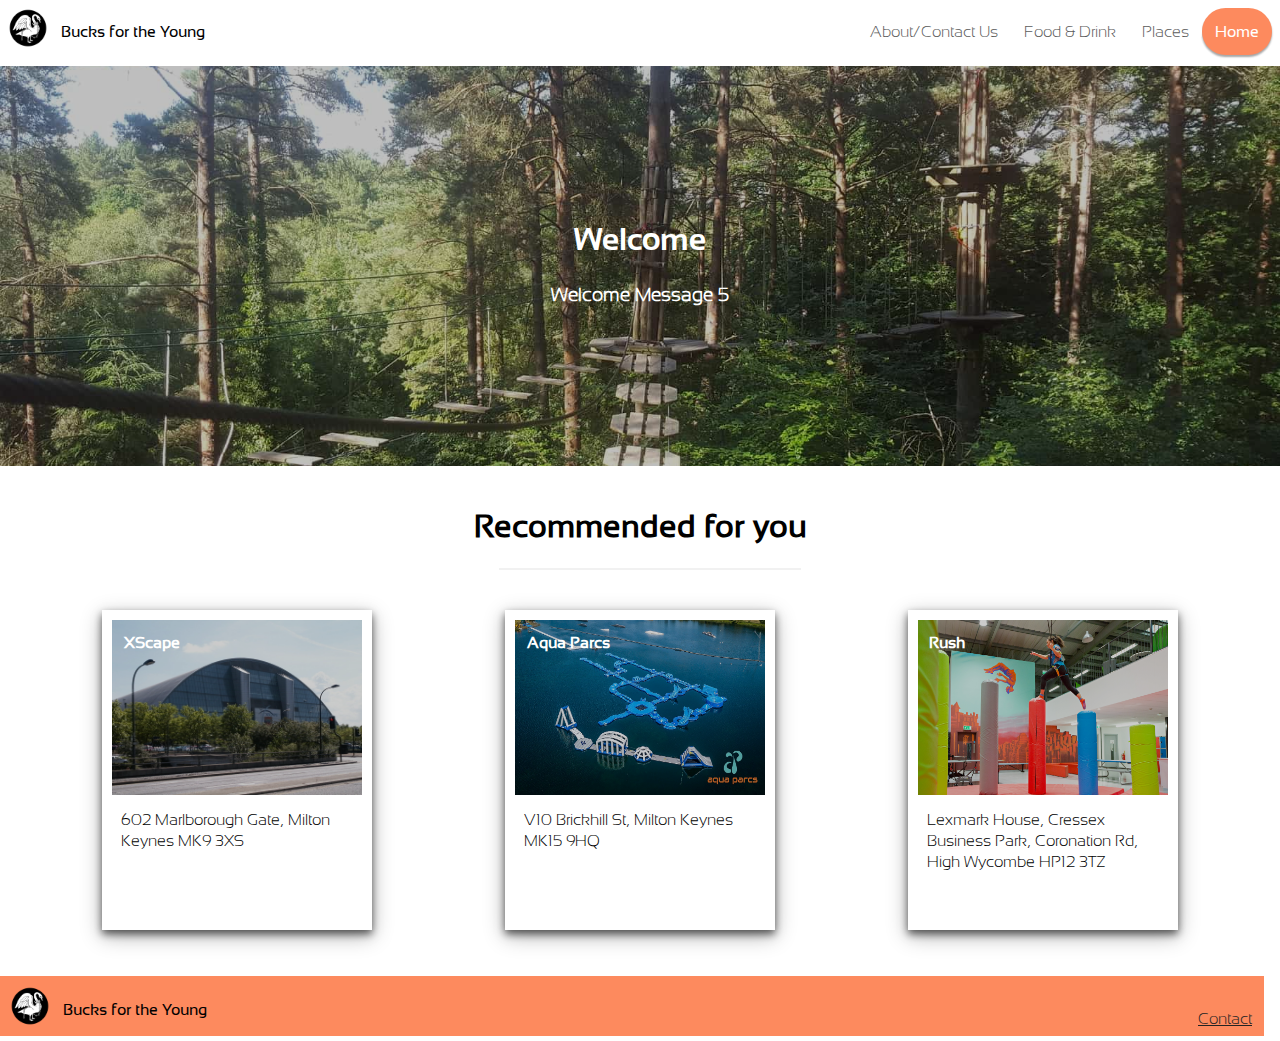
==== commit feaf00b9: "Update 22/01/2019 2" ====
--- a/index.html
+++ b/index.html
@@ -12,11 +12,11 @@
 
 <!--Navigation Bar-->
 <div class="stretch nav">
-<div><img src="Assets/Logo.png" style="height: 40px; float: left"><a style="padding: 13px; float: left">Bucks for the Young</a><a href="/"/><a href="/" style="width: 100%; height: 100%"></a></div>
+<div><img src="Assets/Logo.png" style="height: 40px; float: left"><a class="f-regular" style="padding: 13px; float: left">Bucks for the Young</a><a href="/"/><a href="/" style="width: 100%; height: 100%"></a></div>
 	<li class="nav"><a class="active" href="/" id="r-colour">Home</a></li>
 	<li class="nav"><a class="nav" href="/Places/">Places</a></li>
-	<li class="nav"><a class="nav" href="/Food+Drink/">Food & Drink</a></li>
-	<li class="nav"><a class="nav" href="/About+Contact-Us/">About/Contact Us</a></li>
+	<li class="nav"><a class="nav" href="/Food/">Food & Drink</a></li>
+	<li class="nav"><a class="nav" href="/AboutUs/">About/Contact Us</a></li>
 </div>
 
 <!--Big Image-->
@@ -24,7 +24,7 @@
 	<div style="background-color: black; height: 400px; box-shadow: 0 4px 4px 0 rgba(0, 0, 0, 0.2), 0 2px 2px 0 rgba(0, 0, 0, 0.2)">
 	<img src="/Assets/Black Park/Go Ape/1.jpg" style="position: absolute; left: 0%; top: -30%; width: 100%; opacity: .75"></div>
 	<div class="centered" style="position: absolute; color: white; top: 49%; transform: translate(-50%,-50%)">
-		<h1>Welcome</h1>
+		<h1 class="f-bold">Welcome</h1>
 		<div id="quote"></div>
 	  <script src="/welcome.js"></script>
 	</div>
@@ -32,7 +32,7 @@
 
 <!--Locations To Visit-->
 <div style="height: 450px">
-	<h1 style="text-align: center">Recommended for you</h1>
+	<h1 class="f-regular" style="text-align: center">Recommended for you</h1>
 	<hr class="line" style="margin-bottom: 40px; width: 300px; position: relative; left: 50%; transform: translate(-50%);">
 	
 	<!--Boxes-->
@@ -53,7 +53,7 @@
 
 
 <div class="stretch footer" id="r-colour1">
-	<div style="padding: 10px"><img src="/Assets/Logo.png" style="height: 40px; float: left"><a style="padding: 13px; float: left">Bucks for the Young</a><a href="/"/></div>
+	<div style="padding: 10px"><img src="/Assets/Logo.png" style="height: 40px; float: left"><a class="f-regular" style="padding: 13px; float: left">Bucks for the Young</a><a href="/"/></div>
 	<a href="/AboutUs/" style="float: right; color: #232323; padding: 12px">Contact</a>
 </div>
 
--- a/styles.css
+++ b/styles.css
@@ -1,10 +1,24 @@
 /*Fonts*/
 @font-face {
-	font-family: SansationFont;
+	font-family: SansationLight;
 	src: url(/Fonts/SansationLight.woff);
 }
 * {
-	font-family: SansationFont;
+	font-family: SansationLight;
+}
+@font-face {
+	font-family: SansationRegular;
+	src: url(/Fonts/SansationRegular.woff);
+}
+.f-regular {
+	font-family: SansationRegular;
+}
+@font-face {
+	font-family: SansationBold;
+	src: url(/Fonts/SansationBold.woff);
+}
+.f-bold {
+	font-family: SansationBold;
 }
 
 /*Global Elements*/
@@ -25,6 +39,12 @@
 	left: 50%;
 	transform: translate(-50%);
 }
+.title {
+	text-align: center;
+	margin-top: 40px;
+	text-decoration: underline;
+	font-family: SansationRegular;
+}
 .footer {
 	position: relative;
 	bottom: 0%;
@@ -43,6 +63,7 @@
 	text-decoration: none;
     padding: 13px;
 	border-radius: 500px;
+	font-family: SansationRegular;
 }
 li.nav {
 	display: block;
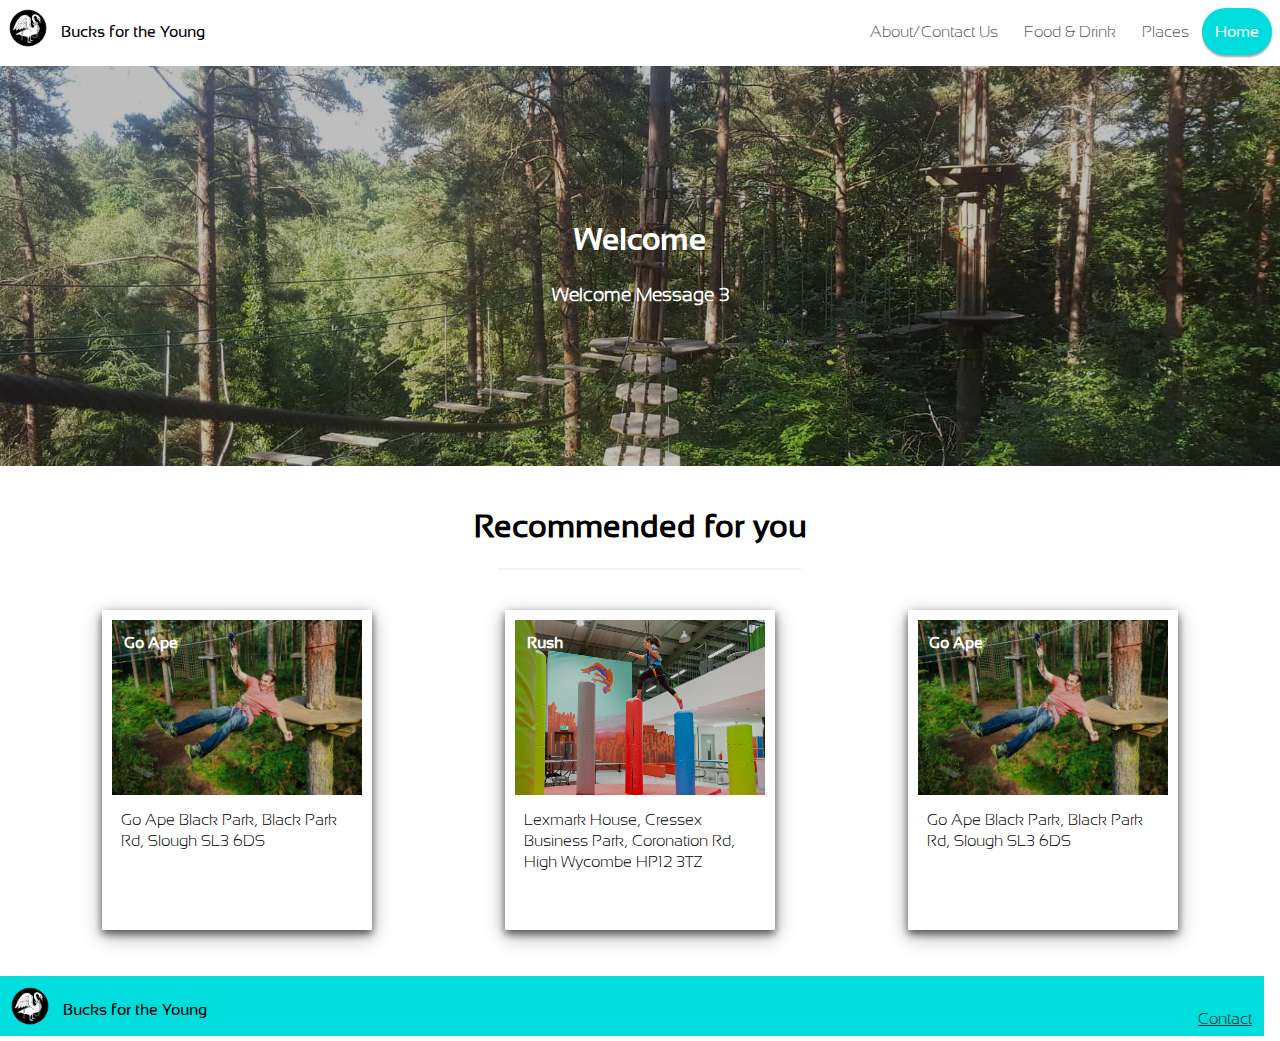
==== commit 04b703b3: "Add files via upload" ====
--- a/index.html
+++ b/index.html
@@ -13,7 +13,7 @@
 <!--Navigation Bar-->
 <div class="stretch nav">
 <div><img src="Assets/Logo.png" style="height: 40px; float: left"><a class="f-regular" style="padding: 13px; float: left">Bucks for the Young</a><a href="/"/><a href="/" style="width: 100%; height: 100%"></a></div>
-	<li class="nav"><a class="active" href="/" id="r-colour">Home</a></li>
+	<li class="nav"><a class="active" href="/" id="r-colour-b">Home</a></li>
 	<li class="nav"><a class="nav" href="/Places/">Places</a></li>
 	<li class="nav"><a class="nav" href="/Food/">Food & Drink</a></li>
 	<li class="nav"><a class="nav" href="/AboutUs/">About/Contact Us</a></li>
@@ -52,7 +52,7 @@
 </div>
 
 
-<div class="stretch footer" id="r-colour1">
+<div class="stretch footer" id="r-colour1-b">
 	<div style="padding: 10px"><img src="/Assets/Logo.png" style="height: 40px; float: left"><a class="f-regular" style="padding: 13px; float: left">Bucks for the Young</a><a href="/"/></div>
 	<a href="/AboutUs/" style="float: right; color: #232323; padding: 12px">Contact</a>
 </div>
--- a/styles.css
+++ b/styles.css
@@ -116,4 +116,31 @@
 }
 div.location:hover {
 	box-shadow: 0 4px 14px 0 rgba(0, 0, 0, 0.85), 0 6px 25px 0 rgba(0, 0, 0, 0.3);
+}
+div.place {
+	position: relative;
+	left: 50%;
+	transform: translate(-50%);
+	width: 800px;
+	height: 300px;
+	box-shadow: 0 4px 8px 0 rgba(0, 0, 0, 0.6), 0 6px 20px 0 rgba(0, 0, 0, 0.3);
+	text-align: left;
+	padding: 10px;
+	margin-bottom: 30px;
+}
+div.place:hover {
+	box-shadow: 0 4px 14px 0 rgba(0, 0, 0, 0.85), 0 6px 25px 0 rgba(0, 0, 0, 0.3);
+}
+div.fadeout {
+height: 30px;
+width: 100%;
+position: absolute;
+bottom: 0%;
+background: -moz-linear-gradient(top,  rgba(255,255,255,0) 0%, rgba(255,255,255,1) 90%);
+background: -webkit-gradient(linear, left top, left bottom, color-stop(0%,rgba(255,255,255,0)), color-stop(95%,rgba(255,255,255,1)));
+background: -webkit-linear-gradient(top,  rgba(255,255,255,0) 0%,rgba(255,255,255,1) 90%);
+background: -o-linear-gradient(top,  rgba(255,255,255,0) 0%,rgba(255,255,255,1) 90%);
+background: -ms-linear-gradient(top,  rgba(255,255,255,0) 0%,rgba(255,255,255,1) 90%);
+background: linear-gradient(to bottom,  rgba(255,255,255,0) 0%,rgba(255,255,255,1) 90%);
+filter: progid:DXImageTransform.Microsoft.gradient( startColorstr='#00ffffff', endColorstr='#ffffff',GradientType=0 );
 }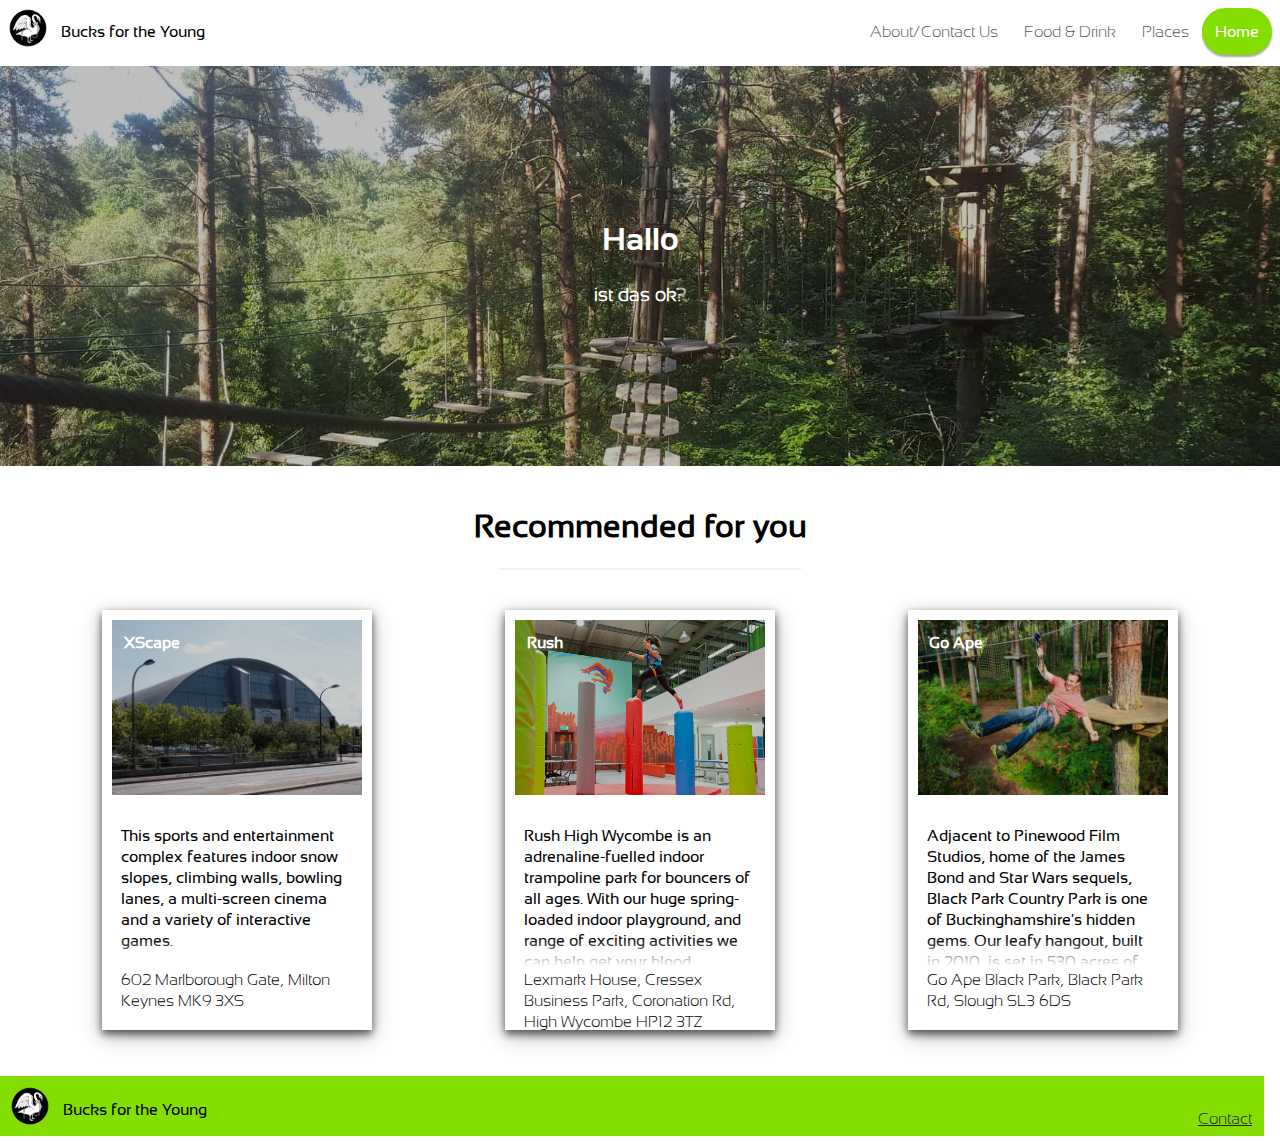
==== commit 6d4fbe50: "Add files via upload" ====
--- a/index.html
+++ b/index.html
@@ -12,7 +12,7 @@
 
 <!--Navigation Bar-->
 <div class="stretch nav">
-<div><img src="Assets/Logo.png" style="height: 40px; float: left"><a class="f-regular" style="padding: 13px; float: left">Bucks for the Young</a><a href="/"/><a href="/" style="width: 100%; height: 100%"></a></div>
+<div><img src="Assets/Logo.png" style="height: 40px; float: left"><a class="f-regular" style="padding: 13px; float: left">Bucks for the Young</a><a href="/" style="width: 100%; height: 100%"></a></div>
 	<li class="nav"><a class="active" href="/" id="r-colour-b">Home</a></li>
 	<li class="nav"><a class="nav" href="/Places/">Places</a></li>
 	<li class="nav"><a class="nav" href="/Food/">Food & Drink</a></li>
@@ -23,15 +23,13 @@
 <div class="container stretch" style="overflow: hidden; margin-bottom: 40px; height: 400px; z-index: 0">
 	<div style="background-color: black; height: 400px; box-shadow: 0 4px 4px 0 rgba(0, 0, 0, 0.2), 0 2px 2px 0 rgba(0, 0, 0, 0.2)">
 	<img src="/Assets/Black Park/Go Ape/1.jpg" style="position: absolute; left: 0%; top: -30%; width: 100%; opacity: .75"></div>
-	<div class="centered" style="position: absolute; color: white; top: 49%; transform: translate(-50%,-50%)">
-		<h1 class="f-bold">Welcome</h1>
-		<div id="quote"></div>
+	<div class="centered" id="welcome" style="position: absolute; color: white; top: 49%; transform: translate(-50%,-50%)">
 	  <script src="/welcome.js"></script>
 	</div>
 </div>
 
 <!--Locations To Visit-->
-<div style="height: 450px">
+<div style="height: 550px">
 	<h1 class="f-regular" style="text-align: center">Recommended for you</h1>
 	<hr class="line" style="margin-bottom: 40px; width: 300px; position: relative; left: 50%; transform: translate(-50%);">
 	
@@ -53,7 +51,7 @@
 
 
 <div class="stretch footer" id="r-colour1-b">
-	<div style="padding: 10px"><img src="/Assets/Logo.png" style="height: 40px; float: left"><a class="f-regular" style="padding: 13px; float: left">Bucks for the Young</a><a href="/"/></div>
+  <div style="padding: 10px"><img src="/Assets/Logo.png" style="height: 40px; float: left"><a class="f-regular" style="padding: 13px; float: left">Bucks for the Young</a><a href="/"/></div>
 	<a href="/AboutUs/" style="float: right; color: #232323; padding: 12px">Contact</a>
 </div>
 
--- a/styles.css
+++ b/styles.css
@@ -22,7 +22,9 @@
 }
 
 /*Global Elements*/
-#r-colour {
+body {
+	min-height: 100%;
+	height: 100%;
 }
 .stretch {
 	margin: -8px;
@@ -50,7 +52,7 @@
 	bottom: 0%;
 	height: 60px;
 	width: 100%;
-	margin-top: 20px
+	margin-top: 20px;
 }
 
 /*Navigation Bar*/
@@ -111,7 +113,7 @@
 	text-align: left;
 	padding: 10px;
 	width: 250px;
-	height: 300px;
+	height: 400px;
 	transition: 0.15s;
 }
 div.location:hover {
@@ -143,4 +145,51 @@
 background: -ms-linear-gradient(top,  rgba(255,255,255,0) 0%,rgba(255,255,255,1) 90%);
 background: linear-gradient(to bottom,  rgba(255,255,255,0) 0%,rgba(255,255,255,1) 90%);
 filter: progid:DXImageTransform.Microsoft.gradient( startColorstr='#00ffffff', endColorstr='#ffffff',GradientType=0 );
+}
+
+/*Slideshow*/
+.slide-imgcontainer {
+	vertical-align: middle;
+	width: 100%;
+	height: 350px;
+	overflow: hidden;
+	box-shadow: 0 4px 8px 0 rgba(0, 0, 0, 0.6), 0 6px 20px 0 rgba(0, 0, 0, 0.3);
+}
+.mySlides {
+	display: none;
+}
+.slideshow {
+	position: relative;
+	width: 600px;
+	height: 350px;
+}
+.prev,
+.next {
+	cursor: pointer;
+	position: absolute;
+	top: 50%;
+	width: auto;
+	padding: 16px;
+	margin-top: -50px;
+	color: white;
+	font-weight: bold;
+	font-size: 20px;
+	border-radius: 0 3px 3px 0;
+	user-select: none;
+	-webkit-user-select: none;
+}
+.next {
+	right: 0;
+	border-radius: 3px 0 0 3px;
+}
+.prev:hover,
+.next:hover {
+	background-color: rgba(0, 0, 0, 0.8);
+}
+.numbertext {
+	color: #f2f2f2;
+	font-size: 12px;
+	padding: 8px 12px;
+	position: absolute;
+	top: 0;
 }